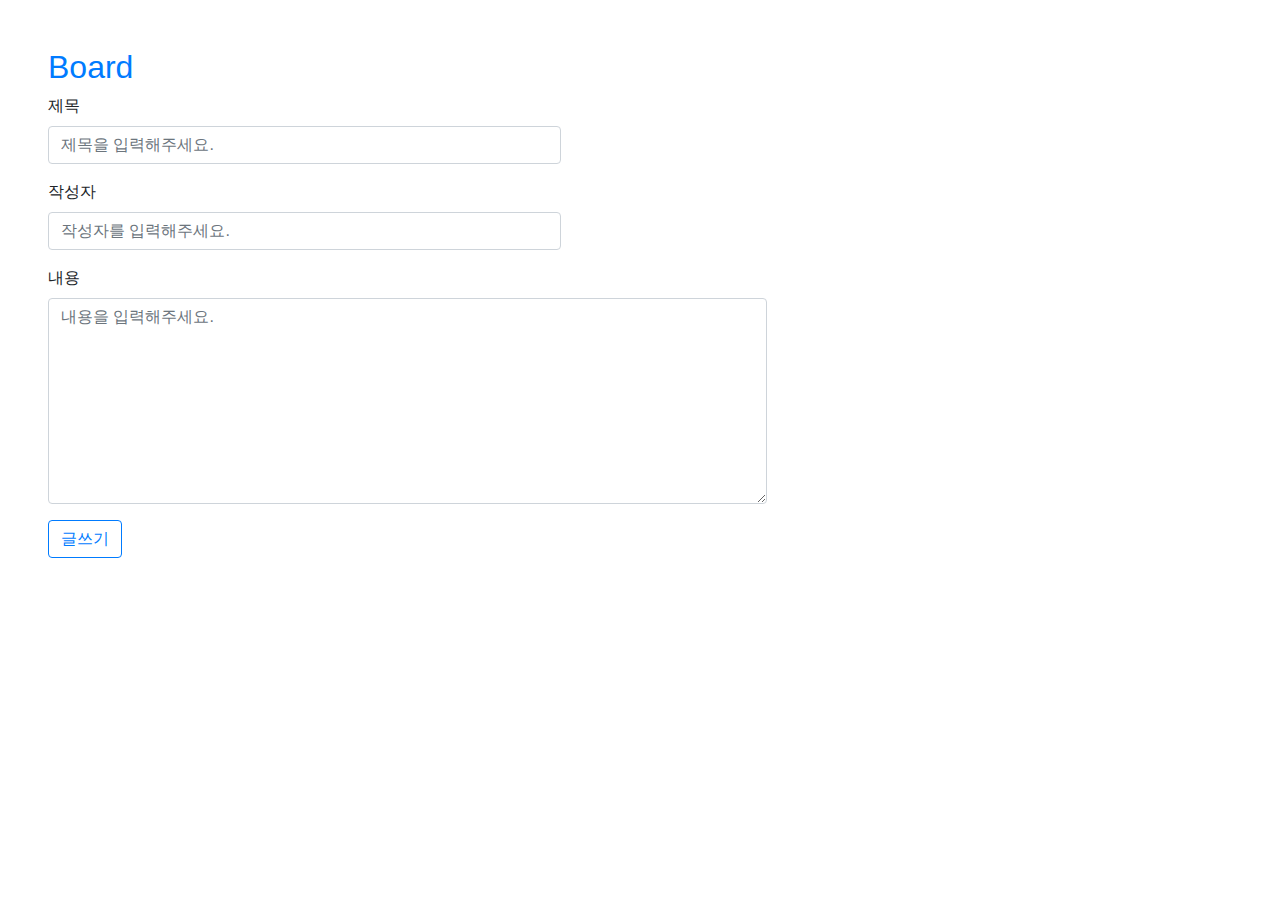
==== src/main/resources/static/detail_create.html @ 27df1e27 "심화 과제 (1.회원가입페이지, 2.로그인 페이지) 완료" ====
<!DOCTYPE html>
<html lang="en">
<head>
    <meta charset="UTF-8">
    <meta name="viewport" content="width=device-width, initial-scale=1.0">
    <meta http-equiv="X-UA-Compatible" content="ie=edge"> <title>간단 블로그</title>
    <link rel="stylesheet" href="https://stackpath.bootstrapcdn.com/bootstrap/4.3.1/css/bootstrap.min.css"
          integrity="sha384-ggOyR0iXCbMQv3Xipma34MD+dH/1fQ784/j6cY/iJTQUOhcWr7x9JvoRxT2MZw1T"
          crossorigin="anonymous">
    <script src="https://ajax.googleapis.com/ajax/libs/jquery/3.5.1/jquery.min.js"></script>
    <script src="https://code.jquery.com/jquery-3.4.1.min.js"
            integrity="sha256-CSXorXvZcTkaix6Yvo6HppcZGetbYMGWSFlBw8HfCJo="
            crossorigin="anonymous"></script>
    <script src="https://cdnjs.cloudflare.com/ajax/libs/popper.js/1.14.7/umd/popper.min.js"
            integrity="sha384-UO2eT0CpHqdSJQ6hJty5KVphtPhzWj9WO1clHTMGa3JDZwrnQq4sF86dIHNDz0W1"
            crossorigin="anonymous"></script>
    <script src="https://stackpath.bootstrapcdn.com/bootstrap/4.3.1/js/bootstrap.min.js"
            integrity="sha384-JjSmVgyd0p3pXB1rRibZUAYoIIy6OrQ6VrjIEaFf/nJGzIxFDsf4x0xIM+B07jRM"
            crossorigin="anonymous"></script>
    <script src="js/detail_create.js"></script>
</head>
<body>
    <div class="ml-5 mt-5">
        <a href="/"><h2>Board</h2></a>
        <div class="form-group">
            <label for="SelectedTitle">제목</label>
            <input class="form-control col-sm-5" id="SelectedTitle"  placeholder="제목을 입력해주세요.">
        </div>
        <div class="form-group">
            <label for="SelectedUsername">작성자</label>
            <input class="form-control col-sm-5" id="SelectedUsername" placeholder="작성자를 입력해주세요.">
        </div>
        <div class="form-group">
            <label for="SelectedContent">내용</label>
            <textarea class="form-control col-sm-7" id="SelectedContent" rows="8" placeholder="내용을 입력해주세요."></textarea>
        </div>
        <button type="button" class="btn btn-outline-primary" onclick="createOneBoard()">글쓰기</button>
    </div>
</body>
</html>
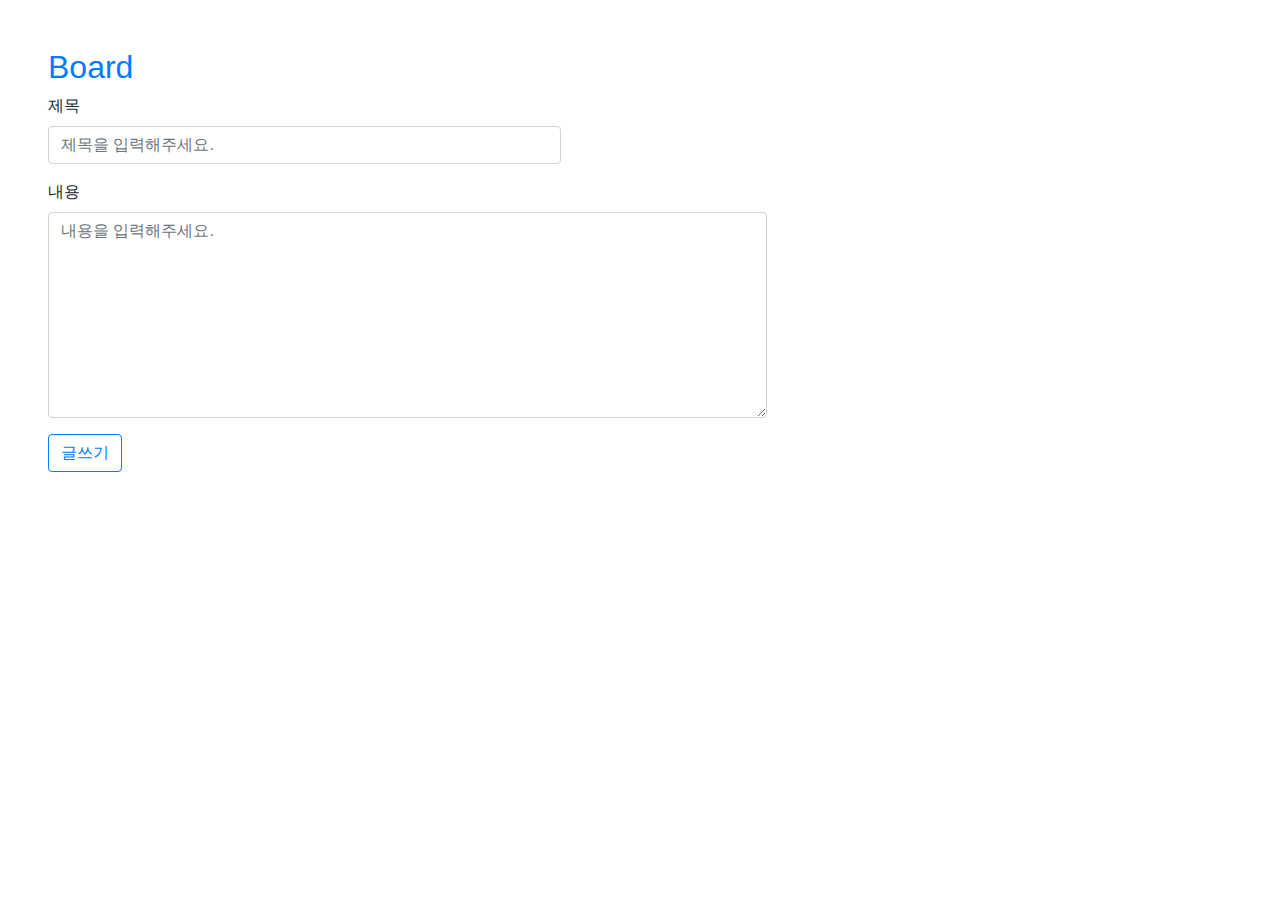
==== commit b55ec0dc: "심화 과제 (3.로그인 검사) 중간 commit" ====
--- a/src/main/resources/static/detail_create.html
+++ b/src/main/resources/static/detail_create.html
@@ -27,10 +27,6 @@
             <input class="form-control col-sm-5" id="SelectedTitle"  placeholder="제목을 입력해주세요.">
         </div>
         <div class="form-group">
-            <label for="SelectedUsername">작성자</label>
-            <input class="form-control col-sm-5" id="SelectedUsername" placeholder="작성자를 입력해주세요.">
-        </div>
-        <div class="form-group">
             <label for="SelectedContent">내용</label>
             <textarea class="form-control col-sm-7" id="SelectedContent" rows="8" placeholder="내용을 입력해주세요."></textarea>
         </div>
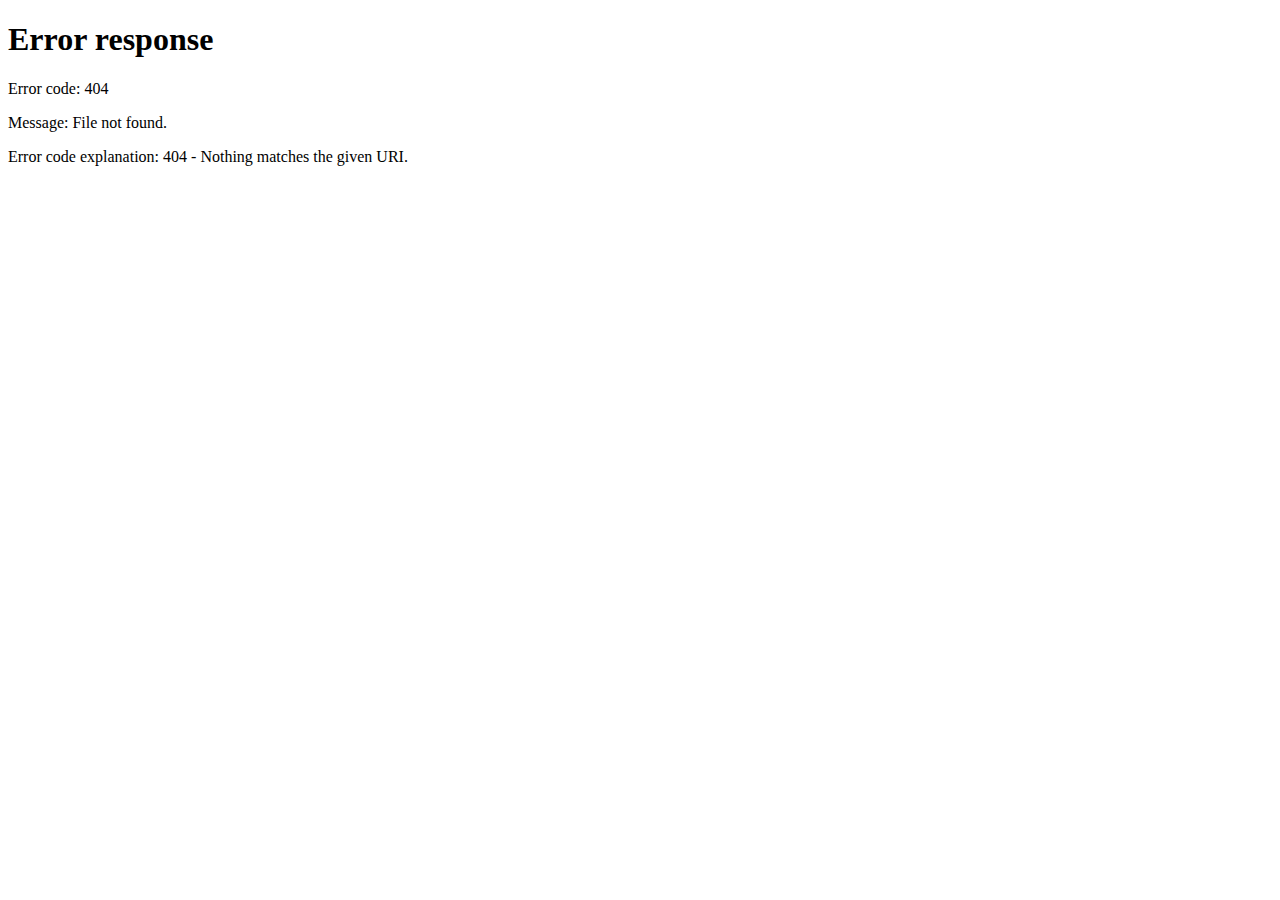
==== commit 96f1b454: "심화 과제 (3.로그인 검사 완료) 오류 메시지 띄우기 성공" ====
--- a/src/main/resources/static/detail_create.html
+++ b/src/main/resources/static/detail_create.html
@@ -1,5 +1,5 @@
 <!DOCTYPE html>
-<html lang="en">
+<html lang="en" xmlns="http://www.w3.org/1999/xhtml" xmlns:th="http://www.thymeleaf.org" xmlns:sec="http://www.thymeleaf.org/extras/spring-security">
 <head>
     <meta charset="UTF-8">
     <meta name="viewport" content="width=device-width, initial-scale=1.0">
@@ -17,11 +17,37 @@
     <script src="https://stackpath.bootstrapcdn.com/bootstrap/4.3.1/js/bootstrap.min.js"
             integrity="sha384-JjSmVgyd0p3pXB1rRibZUAYoIIy6OrQ6VrjIEaFf/nJGzIxFDsf4x0xIM+B07jRM"
             crossorigin="anonymous"></script>
-    <script src="js/detail_create.js"></script>
+    <script>
+        function createOneBoard() {
+            let title = $('#SelectedTitle').val()
+            let content = $('#SelectedContent').val()
+
+            let boardDto = {
+                "title": title,
+                "content": content
+            }
+            $.ajax({
+                type: "POST",
+                url: "/api/boards",
+                data: JSON.stringify(boardDto),
+                contentType: "application/json",
+                success: function(response) {
+                    alert("게시글이 작성되었습니다.")
+                    window.location.href = "/"
+                }
+            })
+        }
+    </script>
 </head>
 <body>
     <div class="ml-5 mt-5">
         <a href="/"><h2>Board</h2></a>
+        <div th:unless="${#authorization.expr('isAuthenticated()')}">
+            <script>
+                alert("로그인이 필요합니다.")
+                location.href = "/user/login";
+            </script>
+        </div>
         <div class="form-group">
             <label for="SelectedTitle">제목</label>
             <input class="form-control col-sm-5" id="SelectedTitle"  placeholder="제목을 입력해주세요.">
